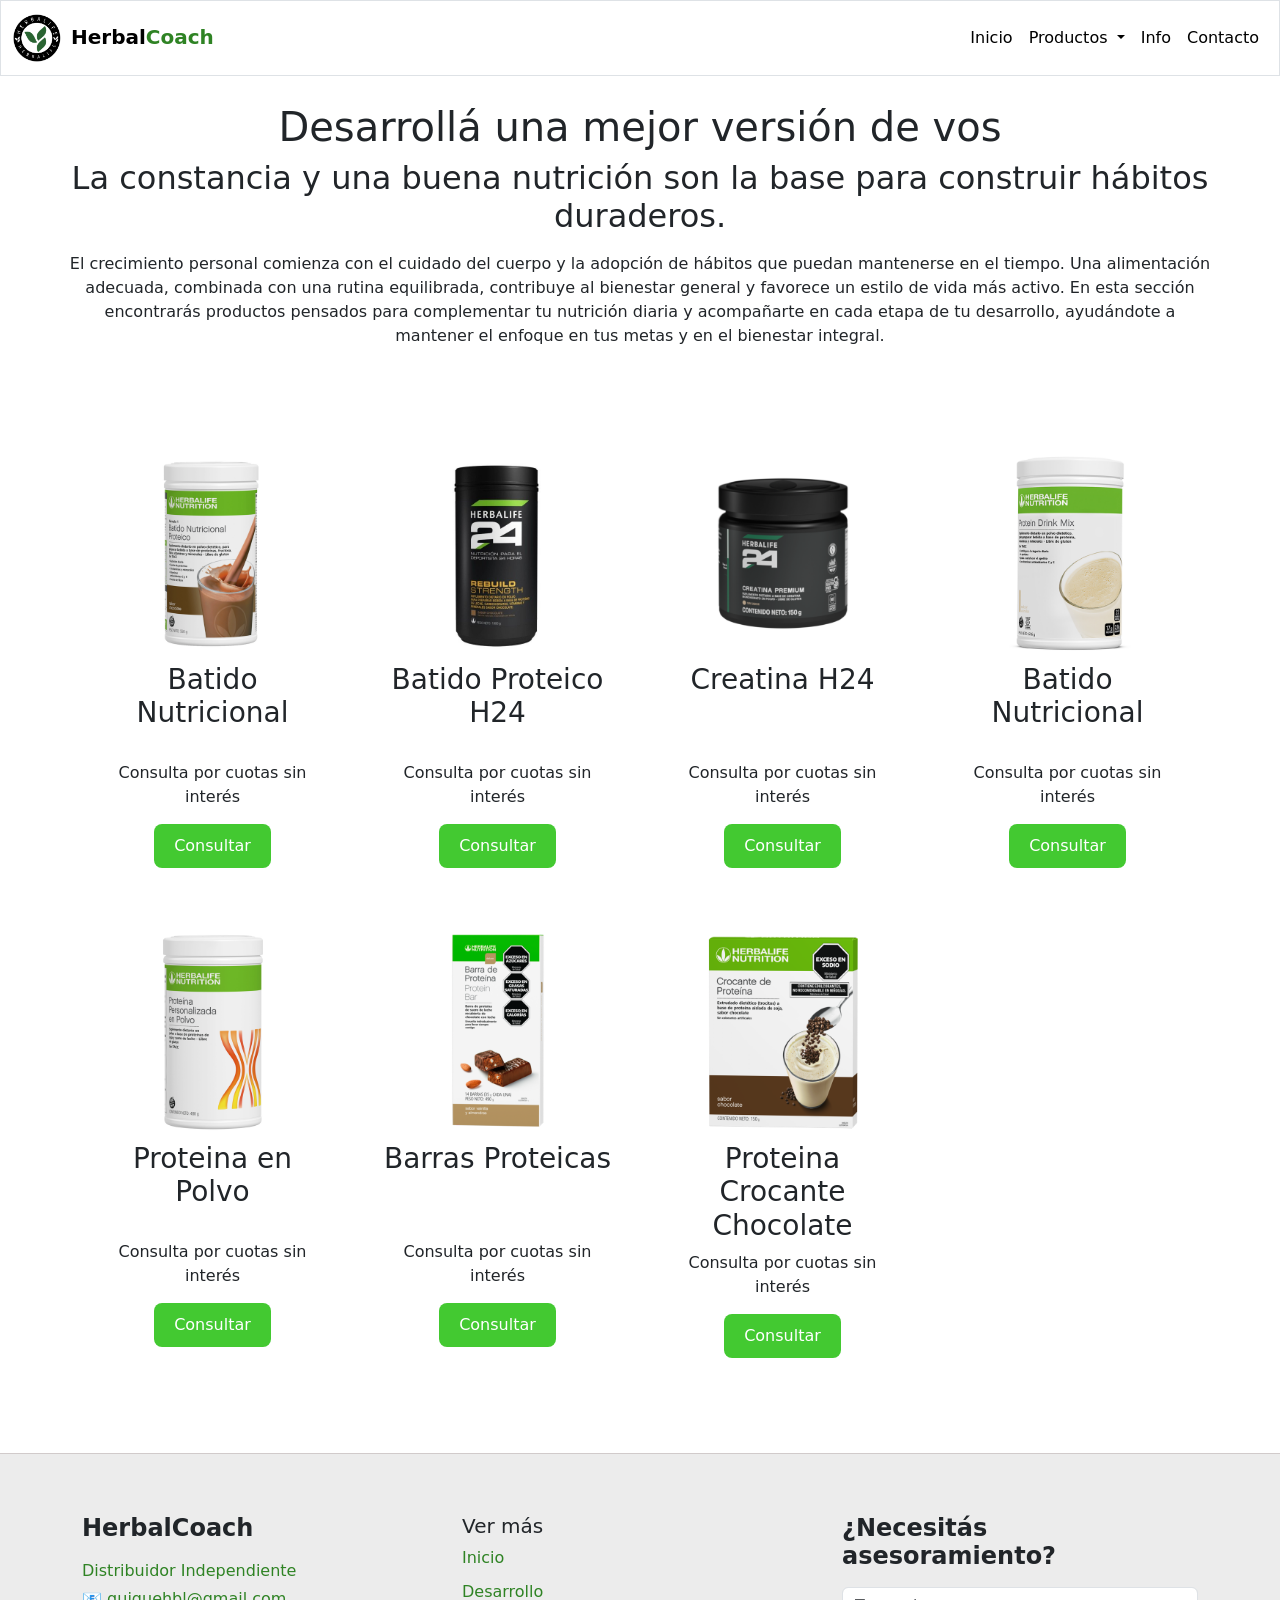
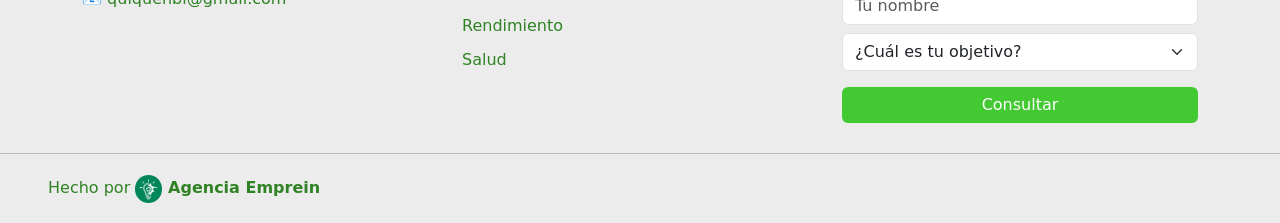
==== pages/desarrollo.html @ c11313b0 "agregando primer ventana modal de info a img productos" ====
<!DOCTYPE html>
<html lang="en">
<head>
    <meta charset="UTF-8">
    <meta name="viewport" content="width=device-width, initial-scale=1.0">
    <title>Desarrollo Muscular - HerbalCoach</title>
    <link rel="stylesheet" href="../css/style.css">
    <link href="https://cdn.jsdelivr.net/npm/bootstrap@5.3.8/dist/css/bootstrap.min.css" rel="stylesheet" integrity="sha384-sRIl4kxILFvY47J16cr9ZwB07vP4J8+LH7qKQnuqkuIAvNWLzeN8tE5YBujZqJLB" crossorigin="anonymous">
    <link rel="preconnect" href="https://fonts.googleapis.com">
<link rel="preconnect" href="https://fonts.gstatic.com" crossorigin>
<link href="https://fonts.googleapis.com/css2?family=Montserrat:ital,wght@0,100..900;1,100..900&display=swap" rel="stylesheet">
</head>
<body>
    <header>
        <section class="section-container">
            <nav class="navbar navbar-expand-lg nav-color fixed-top border">
                <div class="container-fluid">
                    <a class="navbar-brand fw-semibold" href="../index.html"><img src="../img/nuevologo.jpg" alt="logo herbalife" class="logo">Herbal<span>Coach</span></a>
                    <button class="navbar-toggler btn-nav" type="button" data-bs-toggle="collapse" data-bs-target="#navbarNavDropdown" aria-controls="navbarNavDropdown" aria-expanded="false" aria-label="Toggle navigation">
                        <span class="icono-menu">☰</span>
                    </button>
                    <div class="collapse navbar-collapse" id="navbarNavDropdown">
                        <ul class="navbar-nav ms-auto">
                            <li class="nav-item">
                                <a class="nav-link active" aria-current="page" href="../index.html">Inicio</a>
                            </li>
                            <li class="nav-item dropdown">
                                <a class="nav-link dropdown-toggle" href="#" role="button" data-bs-toggle="dropdown" aria-expanded="false">
                                    Productos
                                </a>
                                <ul class="dropdown-menu">
                                    <li><a class="dropdown-item" href="rendimiento.html">Rendimiento Deportivo</a></li>
                                    <li><a class="dropdown-item" href="salud.html">Peso Saludable</a></li>
                                    <li><a class="dropdown-item" href="desarrollo.html">Desarrollo Muscular</a></li>
                                </ul>
                            </li>
                            <li class="nav-item">
                                <a class="nav-link" href="../index.html#info">Info</a>
                            </li>
                            <li class="nav-item">
                                <a class="nav-link" href="#contacto">Contacto</a>
                            </li>
                        </ul>
                    </div>
                </div>
            </nav>
        </section>
        <section class="inicio-pages m-2 text-center p-2">
            <h1 class="pt-3">Desarrollá una mejor versión de vos</h1>
            <h2>La constancia y una buena nutrición son la base para construir hábitos duraderos.</h2>
            <p class="m-3 pb-5 mx-5">El crecimiento personal comienza con el cuidado del cuerpo y la adopción de hábitos que puedan mantenerse en el tiempo. Una alimentación adecuada, combinada con una rutina equilibrada, contribuye al bienestar general y favorece un estilo de vida más activo. En esta sección encontrarás productos pensados para complementar tu nutrición diaria y acompañarte en cada etapa de tu desarrollo, ayudándote a mantener el enfoque en tus metas y en el bienestar integral.</p>
        </section>
    </header>
    <main>
        <section>
            <div class="container">
            <div class="row g-4">
                <div class="col-12 col-sm-6 col-lg-3">
                    <div class="producto">
                        <img src="../img-products/batidoproteherb.png" alt="batido proteico" class="img-producto">
                        <h3 class="nombre-producto">Batido <br> Nutricional</h3>
                        <p class="descripcion-producto">Consulta por cuotas sin interés</p>
                        <a href="#" class="btn-consultar" data-producto="Batido Nutricional Proteico de Chocolate">Consultar</a>
                    </div>
                </div>
                <div class="col-12 col-sm-6 col-lg-3">
                    <div class="producto">
                        <img src="../img-products/protehebr.jpg" alt="batido proteico h24" class="img-producto">
                        <h3 class="nombre-producto">Batido Proteico H24</h3>
                        <p class="descripcion-producto">Consulta por cuotas sin interés</p>
                        <a href="#" class="btn-consultar" data-producto="batido proteico H24">Consultar</a>
                    </div>
                </div>
                <div class="col-12 col-sm-6 col-lg-3">
                    <div class="producto">
                        <img src="../img-products/creatinaherb.png" alt="Creatina H24" class="img-producto">
                        <h3 class="nombre-producto">Creatina H24</h3>
                        <p class="descripcion-producto">Consulta por cuotas sin interés</p>
                        <a href="#" class="btn-consultar" data-producto="Creatina H24">Consultar</a>
                    </div>
                </div>
                <div class="col-12 col-sm-6 col-lg-3">
                    <div class="producto">
                        <img src="../img-products/batidoherb.png" alt="batido Nutricional" class="img-producto">
                        <h3 class="nombre-producto">Batido <br> Nutricional </h3>
                        <p class="descripcion-producto">Consulta por cuotas sin interés</p>
                        <a href="#" class="btn-consultar" data-producto="Batido Nutricional De Vainilla">Consultar</a>
                    </div>
                </div>
                <div class="col-12 col-sm-6 col-lg-3">
                    <div class="producto">
                        <img src="../img-products/protepolvohervb.png" alt="proteina en polvo" class="img-producto">
                        <h3 class="nombre-producto">Proteina en Polvo</h3>
                        <p class="descripcion-producto">Consulta por cuotas sin interés</p>
                        <a href="#" class="btn-consultar" data-producto="Proteina Aislada en Polvo">Consultar</a>
                    </div>
                </div>
                <div class="col-12 col-sm-6 col-lg-3">
                    <div class="producto">
                        <img src="../img-products/barrasherb.png" alt="Barras proteicas" class="img-producto">
                        <h3 class="nombre-producto">Barras Proteicas</h3>
                        <p class="descripcion-producto">Consulta por cuotas sin interés</p>
                        <a href="#" class="btn-consultar" data-producto="Barras de Proteina">Consultar</a>
                    </div>
                </div>
                <div class="col-12 col-sm-6 col-lg-3">
                    <div class="producto">
                        <img src="../img-products/protecrocanteherb.png" alt="proteina crocante" class="img-producto">
                        <h3 class="nombre-producto">Proteina Crocante Chocolate</h3>
                        <p class="descripcion-producto">Consulta por cuotas sin interés</p>
                        <a href="#" class="btn-consultar" data-producto="Proteina Crocante de Chocolate">Consultar</a>
                    </div>
                </div>
            </div>
            </div>
        </section>
    </main>

            <footer class="footer-herb">
        <div class="container">
            <div class="row gy-4">
                <div class="col-md-4">
                    <h4>HerbalCoach</h4>
                    <p>
                        Distribuidor Independiente <br>
                        📧 quiquehbl@gmail.com
                    </p>
                </div>
                <div class="col-md-4">
                    <h5>Ver más</h5>
                    <ul class="footer-links">
                        <li><a href="../index.html">Inicio</a></li>
                        <li><a href="desarrollo.html">Desarrollo</a></li>
                        <li><a href="rendimiento.html">Rendimiento</a></li>
                        <li><a href="salud.html">Salud</a></li>
                    </ul>
                </div>
                <div class="col-md-4" id="contacto">
                    <h4 class="mb-3">¿Necesitás asesoramiento?</h4>
                    <input type="text" id="nombre" class="form-control mb-2" placeholder="Tu nombre">
                    <select id="objetivo" class="form-select mb-3">
                        <option selected disabled>¿Cuál es tu objetivo?</option>
                        <option>Bajar de peso</option>
                        <option>Ganar masa muscular</option>
                        <option>Mejorar mi alimentación</option>
                        <option>Más energía</option>
                        <option>Otro</option>
                    </select>
                    <button class="btn btn-success w-100 btn-contacto" onclick="consultarWhatsapp()">
                        Consultar
                    </button>
                </div>
            </div>
        </div>
        <hr>
        <p class="p-emprein">Hecho por <a href="https://www.emprein.com.ar" target="_blank" class="link-emprein"><img src="../img/emprein-logo.jpg" alt="emprein logo" class="logo-emprein"> Agencia Emprein</a></p>
    </footer>

    <script src="../script.js"></script>
    <script src="https://cdn.jsdelivr.net/npm/bootstrap@5.3.8/dist/js/bootstrap.bundle.min.js" integrity="sha384-FKyoEForCGlyvwx9Hj09JcYn3nv7wiPVlz7YYwJrWVcXK/BmnVDxM+D2scQbITxI" crossorigin="anonymous"></script>
</body>
</html>
---- css/style.css ----
:root{
    --color-text: #2f8324;
    --color-blanco: #f5f5f5;
    --fondo-claro: #ececec;
    --color-btn: #43c931;
    --color-btn-hover: #369f28;
}

body {
    margin: 0;
    padding: 0;
    box-sizing: border-box;
    scroll-behavior: smooth;
    overflow-x: hidden;
    padding-top: 70px;
}

/*HEADER*/

/* NAVBAR*/

.inter{
    font-family: "Inter", sans-serif;
    font-optical-sizing: auto;
    font-weight: weight;
    font-style: normal;
}

.hr-index{
    margin-bottom: 3rem;
}

.logo{
    width: 3rem;
    margin-right: 0.625rem;
}

span{
    color: var(--color-text);
}

.navbar .nav-link {
    background: none !important;
}

.navbar .nav-link {
    position: relative;
    color: #000000 !important;
}

.navbar-toggler {
    border: none !important;
    box-shadow: none !important;
}

.navbar .nav-link:hover {
    color: var(--color-text) !important;
    background-color: var(--fondo-claro) !important;
}


.nav-color{
    background-color: #fff;
    padding: 6px 0;
}


/* HEADER */

.section-container{
    border-bottom: 1px solid #0000003d;
}


.container-header{
    background-image: linear-gradient(rgba(0,0,0,0.7), rgba(0,0,0,0.7)), url(../img/herbalife-fondo.jpeg);
    background-size: cover;
    background-position: center;
    min-height: 100vh;
    display: flex;
    flex-direction: column;
    justify-content: center;
    align-items: center;
    text-align: center;
    position: relative;
}

.container-header h1{
    color: var(--color-blanco);
    font-size: 2.5rem;
    font-weight: bold;
    margin-bottom: 0.9375rem;
}

.container-header h2{
    margin-bottom: 0.625rem;
    margin: 0px 0.9375rem;
    padding: 0.625rem;
}

.container-header p{
    line-height: 1.6;
    margin: 0px 0.9375rem;
}

.presentacion{
    color: var(--color-blanco);
}

.fondo-span{
    background-color: #202020;
}

.wsp-logo{
    width: 3.8rem;
}

.wsp-logo:hover{
    scale: calc(1.1);
}


.btn-scroll {
    position: absolute;
    bottom: 30px;
    left: 0;
    right: 0;
    margin: auto;
    width: fit-content;
    text-decoration: none;

    color: var(--color-blanco);
    border: 1px solid var(--color-blanco);
    padding: 10px 20px;
    border-radius: 30px;
    text-align: center;

}

.btn-scroll:hover {
    background: var(--color-text);
    border-color: var(--color-btn);
    color: var(--color-blanco);
}


/*MAIN*/


.index-main{
    /*margin: 1rem 2rem;*/
    margin: 5em 2em;
}
.margin-card{
    margin-bottom: 100px;
}

.cards{
    display: grid;
    grid-template-columns: repeat(3, 1fr);
    gap: 30px;
    max-width: 1400px;
    margin: auto;
}

.card-img-custom {
    position: relative;
    width: 100%;
    aspect-ratio: 1/1; 
    overflow: hidden;
}

/* IMAGEN */
.card-img-custom img {
    width: 100%;
    height: 100%;
    object-fit: cover;

    filter: brightness(0.6); 
    transition: all 0.4s ease;
}

/* HOVER (solo imagen) */
.card-img-custom:hover img {
    filter: brightness(1); 
    transform: scale(1.08); 
}

/* TEXTO EN EL MEDIO */
.img-label {
    position: absolute;
    top: 50%;
    left: 50%;
    transform: translate(-50%, -50%);

    color: var(--color-blanco);
    font-size: 20px;
    font-weight: bold;

    pointer-events: none; 
    text-transform: uppercase;
}


.info-compra{
    background-color: var(--color-text);
    color: var(--color-blanco);
    padding: 1rem;
    padding: 0.625rem 0;
}

.beneficio{
    padding: 0 10px;
}

.icono{
    font-size: 2rem;
    margin-bottom: 15px;
}

.beneficio h2{
    font-size: 2rem;
    margin-bottom: 15px;
}

.beneficio p{
    max-width: 350px;
    margin: 0 auto;
}

.iconos{
    width: 1.5rem;
    padding-bottom: 0.625rem;
}

.first{
    border-right: 1px solid var(--color-blanco);
}

.about{
    padding: 2rem;
}


/* seccion de productos*/

.btn-consultar{
    /*display: inline-block;
    margin-top: 10px;*/
    padding: 10px 20px;
    display: block;
    width: fit-content;
    margin: 0 auto;
    
    background-color: var(--color-btn);
    color: white;
    
    text-decoration: none;
    border-radius: 8px;
    
    transition: .3s;
}

.btn-consultar:hover{
    background-color: var(--color-btn-hover);
    transform: translateY(-2px);
}

.img-producto{
    width: 100%;
    height: 220px;
    object-fit: contain;
    /*transition:.3s;
    cursor:pointer;*/
}


/*.img-producto:hover{
    transform:scale(1.05);
}*/

.nombre-producto{
    min-height: 90px;
    margin-bottom: 8px;
    text-align: center;
}

.descripcion-producto{
    margin-bottom: 15px;
    text-align: center;
}

.producto{
    padding: 15px;
}

.producto:hover{
    border: 1px solid #3333333d;
    border-radius: 15px;
    padding: 10px;
}



/* footer */


.footer-herb {
    background: var(--fondo-claro);
    padding: 60px 0 20px;
    margin-top: 80px;
    border-top: 0.5px solid #d1cbcb;
}

.footer-herb h4, h5{
    font-weight: 700;
    margin-bottom: 15px;
}

.footer-herb p {
    color: var(--color-text);
    line-height: 1.7;
}

.footer-links {
    list-style: none;
    padding: 0;
}

.footer-links li {
    margin-bottom: 10px;
}

.footer-links a {
    color: var(--color-text);
    text-decoration: none;
    transition: 0.3s;
}

.footer-links a:hover {
    font-weight: bolder;
}

.footer-herb hr {
    margin: 30px 0 20px;
}

.p-emprein{
    padding-left: 3rem;
    margin: 0;
}

.link-emprein{
    text-decoration: none;
    color: var(--color-text);
    font-weight: bold;
}

.logo-emprein{
    width: 1.7rem;
    border-radius: 100%
}


.btn-contacto{
    background-color: var(--color-btn) !important;
    border: none !important;
}
.btn-contacto:hover{
    background-color: var(--color-btn-hover) !important;
    transform: translateY(-2px);
}


.modal-producto{
    position: fixed;
    inset: 0;
    background: rgba(0,0,0,.6);

    display:none;

    justify-content:center;
    align-items:center;

    z-index:9999;
}

.contenido-modal{

    width:420px;
    max-width:90%;

    background:white;
    border-radius:15px;

    padding:30px;

    text-align:center;

    position:relative;
}

.contenido-modal img{

    width:180px;
    height:180px;
    object-fit:contain;
    margin-bottom:15px;

}

.cerrar{

    position:absolute;

    top:15px;
    right:20px;

    font-size:32px;
    cursor:pointer;
}









@media (max-width: 768px){
    .first{
        border: none;
        border-bottom: 1px solid var(--color-blanco);
    }

    .img-producto{
        height: 180px;
    }

    .nombre-producto{
        min-height: auto;
        font-size: 1.8rem;
    }

    .card-producto{
        text-align: center;
        margin-bottom: 40px;
    }

    .btn-consultar{
        width: 100%;
        max-width: 200px;
        margin: 15px auto 0 auto;
    }

}
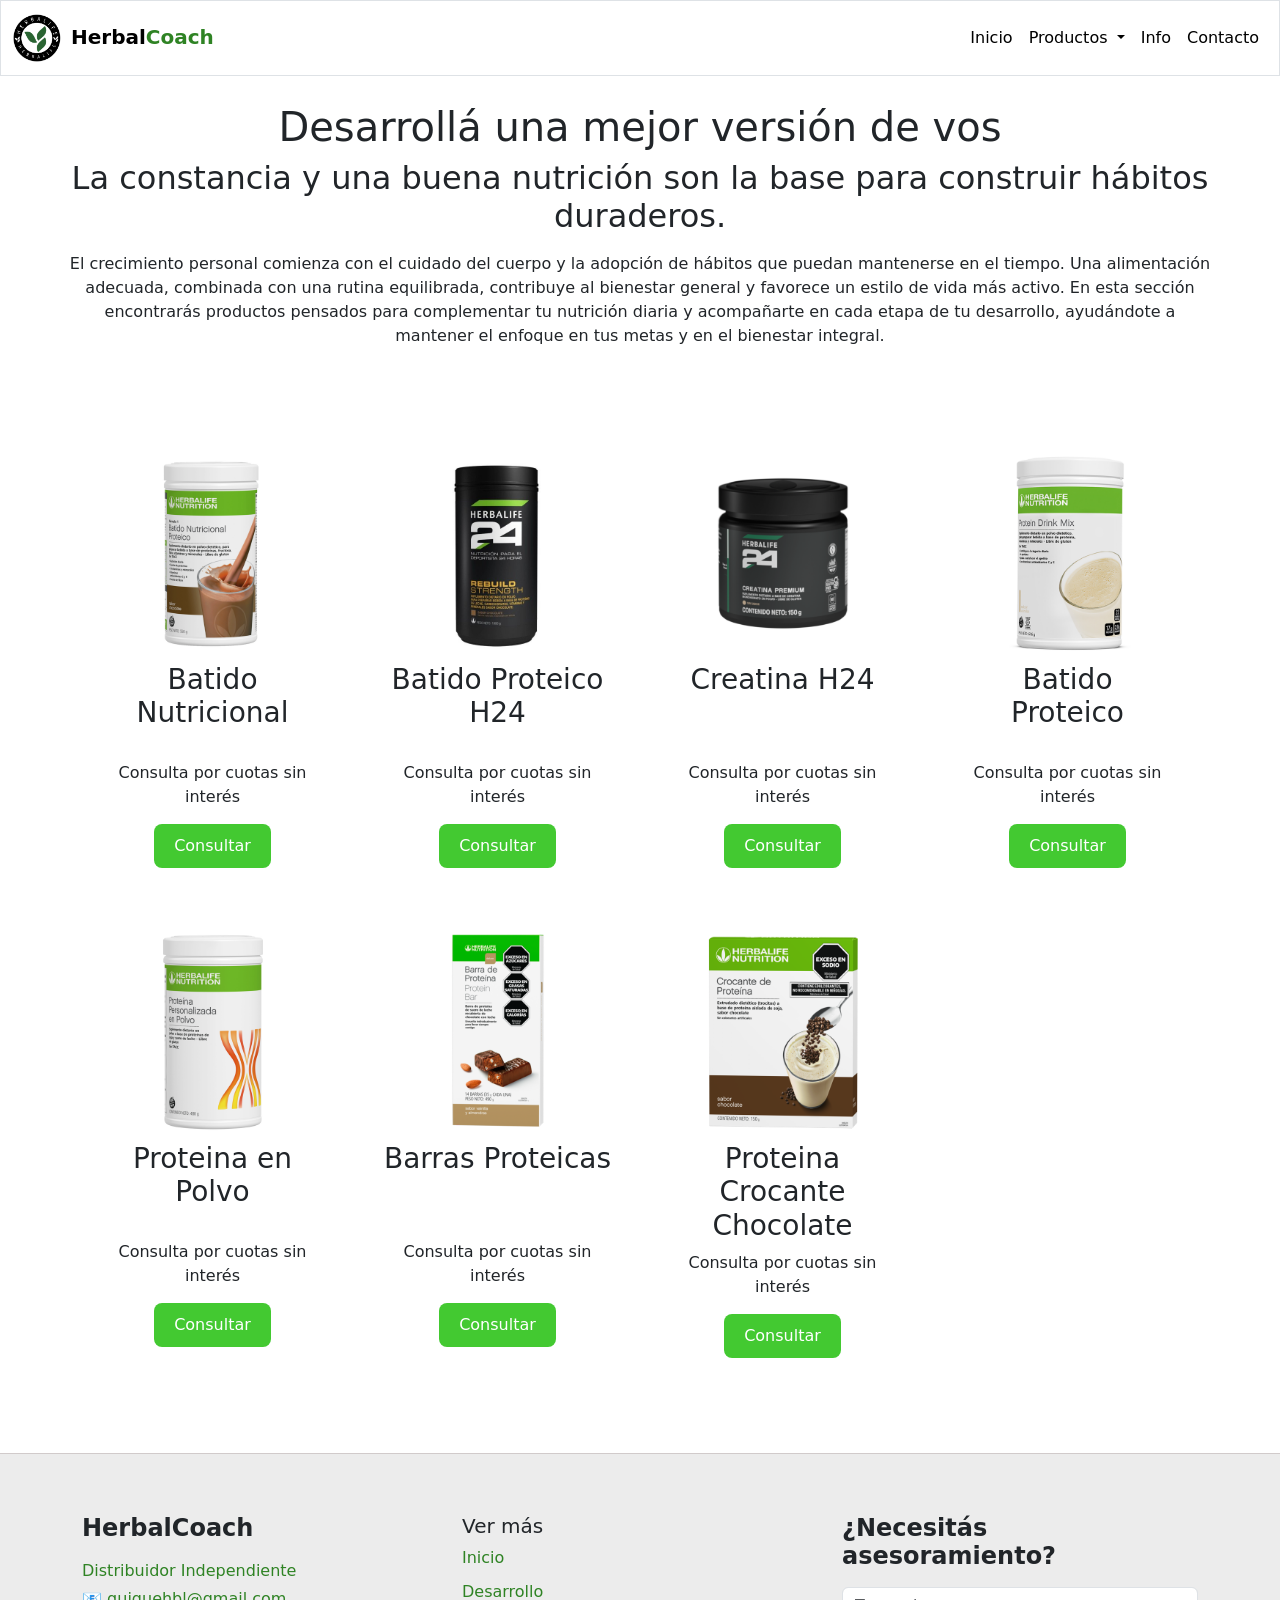
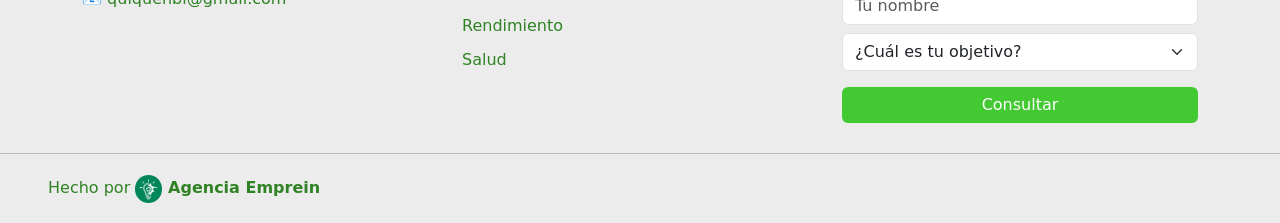
==== commit 75888f25: "ventana modal completa en páginas restantes" ====
--- a/pages/desarrollo.html
+++ b/pages/desarrollo.html
@@ -57,7 +57,7 @@
             <div class="row g-4">
                 <div class="col-12 col-sm-6 col-lg-3">
                     <div class="producto">
-                        <img src="../img-products/batidoproteherb.png" alt="batido proteico" class="img-producto">
+                        <img src="../img-products/batidoproteherb.png" alt="batido proteico" class="img-producto abrir-modal" data-img="../img-products/batidoproteherb.png" data-nombre="Batido Nutricional" data-descripcion="Contiene 12 vitaminas y 7 minerales en bajas calorías, incluyendo antioxidantes y fibra. Cada porción contiene proteína que ayuda a satisfacer el apetito y a favorecer el mantenimiento de la masa muscular.">
                         <h3 class="nombre-producto">Batido <br> Nutricional</h3>
                         <p class="descripcion-producto">Consulta por cuotas sin interés</p>
                         <a href="#" class="btn-consultar" data-producto="Batido Nutricional Proteico de Chocolate">Consultar</a>
@@ -65,7 +65,7 @@
                 </div>
                 <div class="col-12 col-sm-6 col-lg-3">
                     <div class="producto">
-                        <img src="../img-products/protehebr.jpg" alt="batido proteico h24" class="img-producto">
+                        <img src="../img-products/protehebr.jpg" alt="batido proteico h24" class="img-producto abrir-modal" data-img="../img-products/protehebr.jpg" data-nombre="Batido Rebuild H24" data-descripcion="Contiene 25 g de proteínas que contribuyen al crecimiento y mantenimiento de la masa muscular, repartiendo proteínas a los músculos fatigados.">
                         <h3 class="nombre-producto">Batido Proteico H24</h3>
                         <p class="descripcion-producto">Consulta por cuotas sin interés</p>
                         <a href="#" class="btn-consultar" data-producto="batido proteico H24">Consultar</a>
@@ -73,7 +73,7 @@
                 </div>
                 <div class="col-12 col-sm-6 col-lg-3">
                     <div class="producto">
-                        <img src="../img-products/creatinaherb.png" alt="Creatina H24" class="img-producto">
+                        <img src="../img-products/creatinaherb.png" alt="Creatina H24" class="img-producto abrir-modal" data-img="../img-products/creatinaherb.png" data-nombre="Creatina H24" data-descripcion="Herbalife 24 Creatina Premium es un suplemento para deportistas que aporta 5 g de creatina monohidrato por porción que puedes consumir en cualquier momento del día.">
                         <h3 class="nombre-producto">Creatina H24</h3>
                         <p class="descripcion-producto">Consulta por cuotas sin interés</p>
                         <a href="#" class="btn-consultar" data-producto="Creatina H24">Consultar</a>
@@ -81,15 +81,15 @@
                 </div>
                 <div class="col-12 col-sm-6 col-lg-3">
                     <div class="producto">
-                        <img src="../img-products/batidoherb.png" alt="batido Nutricional" class="img-producto">
-                        <h3 class="nombre-producto">Batido <br> Nutricional </h3>
+                        <img src="../img-products/batidoherb.png" alt="batido Nutricional" class="img-producto abrir-modal" data-img="../img-products/batidoherb.png" data-nombre="Batido Proteico" data-descripcion="Suplemento dietario en polvo dietético, para preparar bebida a base de proteína, vitaminas y minerales. Una deliciosa manera de complementar tu Batido Nutricional Fórmula 1 y reforzar tu consumo de proteína, vitaminas y minerales. Sabor vainilla. SIN TACC">
+                        <h3 class="nombre-producto">Batido <br> Proteico </h3>
                         <p class="descripcion-producto">Consulta por cuotas sin interés</p>
                         <a href="#" class="btn-consultar" data-producto="Batido Nutricional De Vainilla">Consultar</a>
                     </div>
                 </div>
                 <div class="col-12 col-sm-6 col-lg-3">
                     <div class="producto">
-                        <img src="../img-products/protepolvohervb.png" alt="proteina en polvo" class="img-producto">
+                        <img src="../img-products/protepolvohervb.png" alt="proteina en polvo" class="img-producto abrir-modal" data-img="../img-products/protepolvohervb.png" data-nombre="proteina Aislada en Polvo" data-descripcion="Suplemento dietario en polvo a base de proteínas de soja y suero de leche. Contribuye al aporte de proteínas para el desarrollo y mantenimiento de la masa muscular e incrementa la ingesta de proteínas sin sumar calorías provenientes de grasas o carbohidratos.">
                         <h3 class="nombre-producto">Proteina en Polvo</h3>
                         <p class="descripcion-producto">Consulta por cuotas sin interés</p>
                         <a href="#" class="btn-consultar" data-producto="Proteina Aislada en Polvo">Consultar</a>
@@ -97,7 +97,7 @@
                 </div>
                 <div class="col-12 col-sm-6 col-lg-3">
                     <div class="producto">
-                        <img src="../img-products/barrasherb.png" alt="Barras proteicas" class="img-producto">
+                        <img src="../img-products/barrasherb.png" alt="Barras proteicas" class="img-producto abrir-modal" data-img="../img-products/barrasherb.png" data-nombre="Barras de Proteina" data-descripcion="Es un reemplazo saludable a las golosinas e ideal para disfrutar entre comidas. Sólo 132 calorías por porción. Contiene 9.6 gramos de proteína para satisfacer el hambre y mantener la masa muscular.">
                         <h3 class="nombre-producto">Barras Proteicas</h3>
                         <p class="descripcion-producto">Consulta por cuotas sin interés</p>
                         <a href="#" class="btn-consultar" data-producto="Barras de Proteina">Consultar</a>
@@ -105,13 +105,24 @@
                 </div>
                 <div class="col-12 col-sm-6 col-lg-3">
                     <div class="producto">
-                        <img src="../img-products/protecrocanteherb.png" alt="proteina crocante" class="img-producto">
+                        <img src="../img-products/protecrocanteherb.png" alt="proteina crocante" class="img-producto abrir-modal" data-img="../img-products/protecrocanteherb.png" data-nombre="Proteina Crocante de Chocolate" data-descripcion="Extrudado dietético (trocitos) a base de proteína aislada de soja, sabor chocolate. Una manera de incluir más proteína en tus Batidos y en tus colaciones saludables.">
                         <h3 class="nombre-producto">Proteina Crocante Chocolate</h3>
                         <p class="descripcion-producto">Consulta por cuotas sin interés</p>
                         <a href="#" class="btn-consultar" data-producto="Proteina Crocante de Chocolate">Consultar</a>
                     </div>
                 </div>
             </div>
+            </div>
+            <div id="modalProducto" class="modal-producto">
+                <div class="contenido-modal">
+                    <span class="cerrar">&times;</span>
+                    <img id="modalImg">
+                    <h2 id="modalTitulo"></h2>
+                    <p id="modalDescripcion"></p>
+                    <a id="modalBoton" class="btn-consultar">
+                        Consultar
+                    </a>
+                </div>
             </div>
         </section>
     </main>
--- a/css/style.css
+++ b/css/style.css
@@ -372,6 +372,8 @@
 }
 
 
+/* VENTANA MODAL */
+
 .modal-producto{
     position: fixed;
     inset: 0;
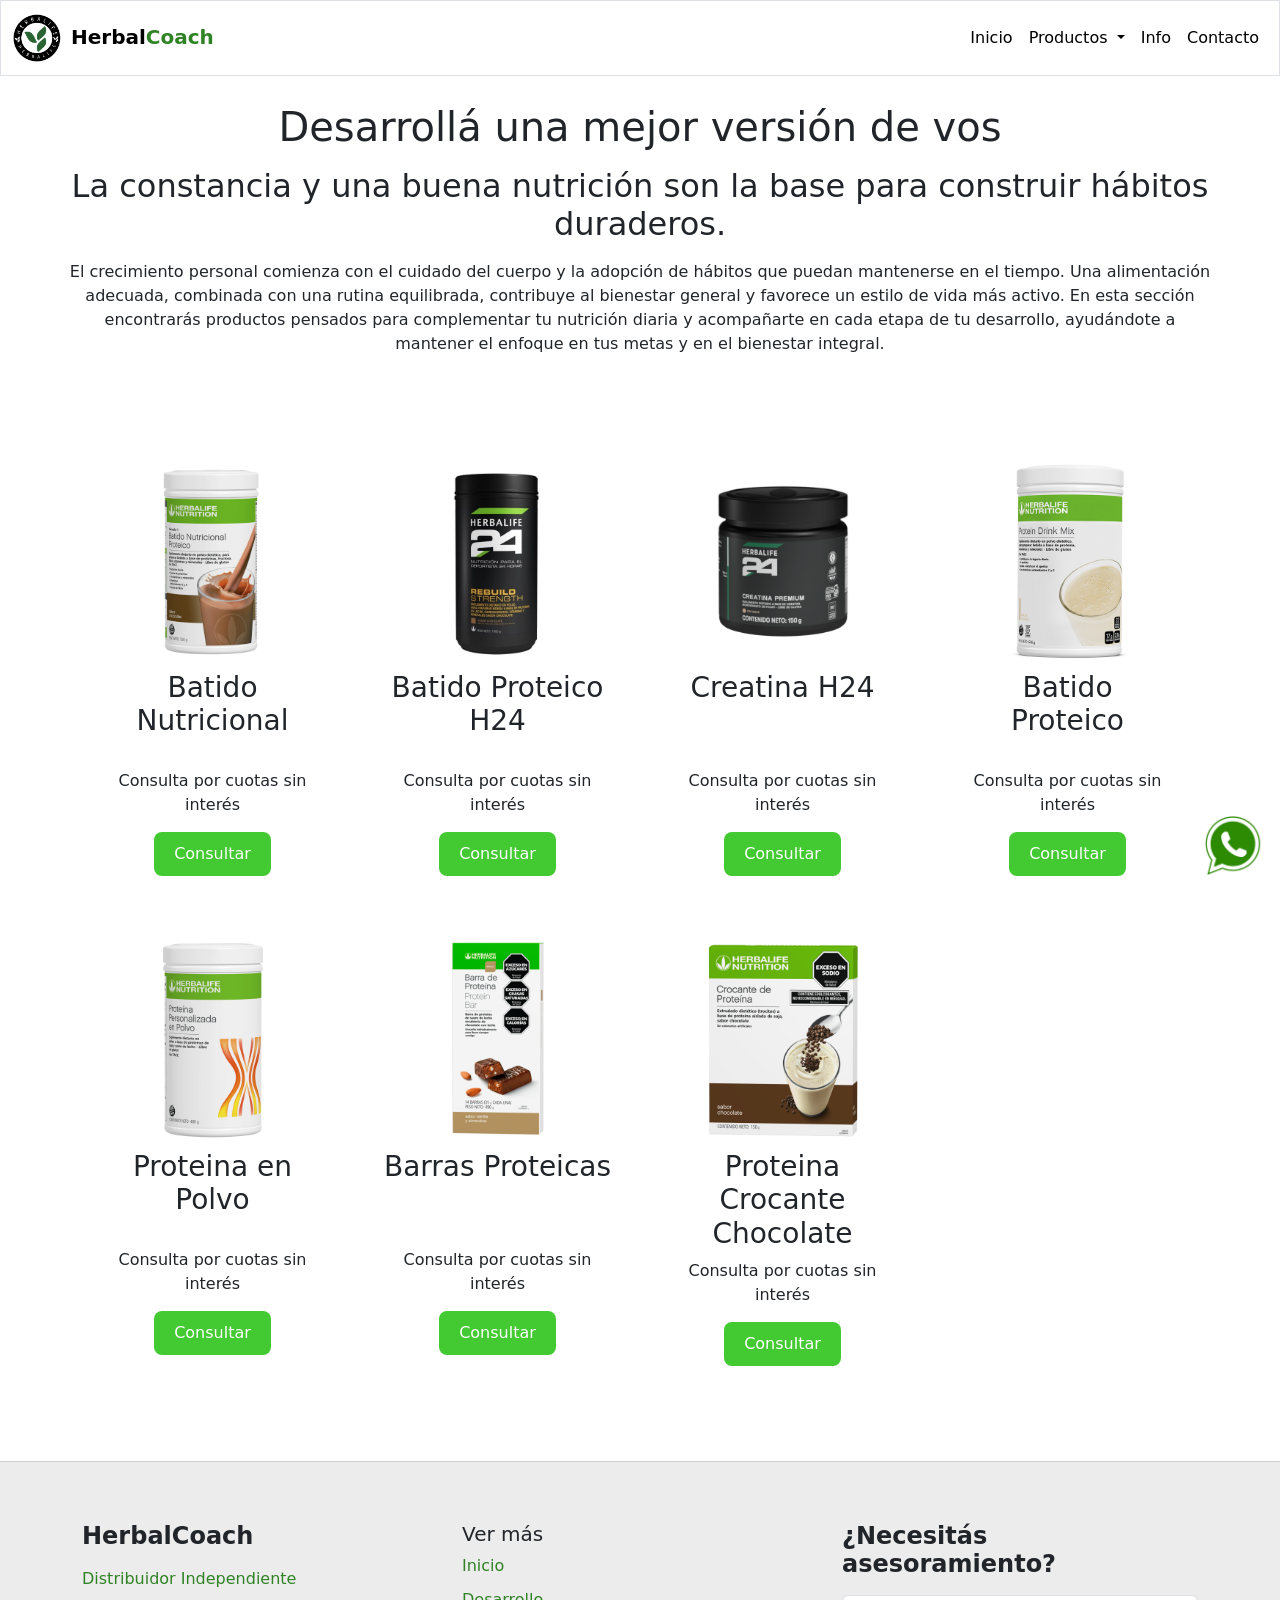
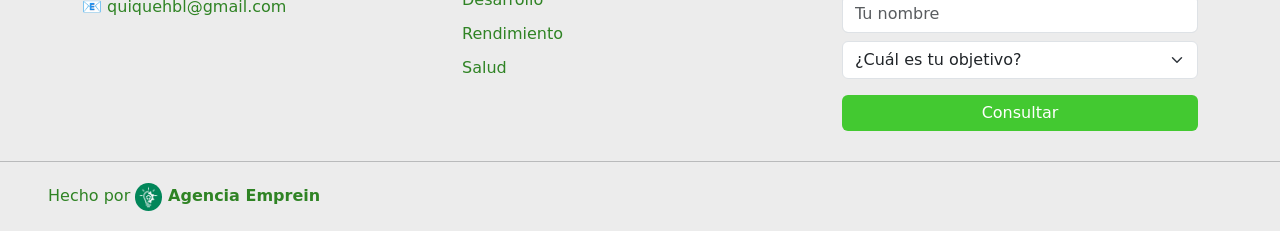
==== commit d115aff4: "mejorando texto en first mobile" ====
--- a/pages/desarrollo.html
+++ b/pages/desarrollo.html
@@ -46,9 +46,10 @@
             </nav>
         </section>
         <section class="inicio-pages m-2 text-center p-2">
-            <h1 class="pt-3">Desarrollá una mejor versión de vos</h1>
+            <h1 class="pt-3 mb-3">Desarrollá una mejor versión de vos</h1>
             <h2>La constancia y una buena nutrición son la base para construir hábitos duraderos.</h2>
-            <p class="m-3 pb-5 mx-5">El crecimiento personal comienza con el cuidado del cuerpo y la adopción de hábitos que puedan mantenerse en el tiempo. Una alimentación adecuada, combinada con una rutina equilibrada, contribuye al bienestar general y favorece un estilo de vida más activo. En esta sección encontrarás productos pensados para complementar tu nutrición diaria y acompañarte en cada etapa de tu desarrollo, ayudándote a mantener el enfoque en tus metas y en el bienestar integral.</p>
+            <p class="m-3 pb-5 mx-5 texto-oculto-mobile">El crecimiento personal comienza con el cuidado del cuerpo y la adopción de hábitos que puedan mantenerse en el tiempo. Una alimentación adecuada, combinada con una rutina equilibrada, contribuye al bienestar general y favorece un estilo de vida más activo. En esta sección encontrarás productos pensados para complementar tu nutrición diaria y acompañarte en cada etapa de tu desarrollo, ayudándote a mantener el enfoque en tus metas y en el bienestar integral.</p>
+            <p class="texto-mobile">El crecimiento personal comienza con el cuidado del cuerpo y la adopción de hábitos que puedan mantenerse en el tiempo. Una alimentación adecuada, combinada con una rutina equilibrada, contribuye al bienestar general y favorece un estilo de vida más activo.</p>
         </section>
     </header>
     <main>
@@ -125,8 +126,14 @@
                 </div>
             </div>
         </section>
+        <section>
+            <a href="https://www.whatsapp.com/?lang=es" target="_blank">
+                <div class="position-fixed z-1 end-0 mx-3 bottom-0 mb-4">
+                    <img class="wsp-logo" src="../img/wsp.png" alt="whatsapp">
+                </div>
+            </a>
+        </section>
     </main>
-
             <footer class="footer-herb">
         <div class="container">
             <div class="row gy-4">
--- a/css/style.css
+++ b/css/style.css
@@ -270,8 +270,8 @@
     width: 100%;
     height: 220px;
     object-fit: contain;
-    /*transition:.3s;
-    cursor:pointer;*/
+    transition:.3s;
+    cursor:pointer;
 }
 
 
@@ -300,6 +300,13 @@
     padding: 10px;
 }
 
+.texto-oculto-mobile{
+    display: block;
+}
+
+.texto-mobile{
+    display: none;
+}
 
 
 /* footer */
@@ -454,8 +461,23 @@
         width: 100%;
         max-width: 200px;
         margin: 15px auto 0 auto;
-    }
-
-}
-
-
+        text-align: center;
+    }
+
+    .producto{
+        border: 1px solid #3333333d;
+        border-radius: 15px;
+        padding: 10px;
+    }
+
+    .texto-oculto-mobile{
+        display: none;
+    }
+
+    .texto-mobile{
+        display: block;
+    }
+
+}
+
+
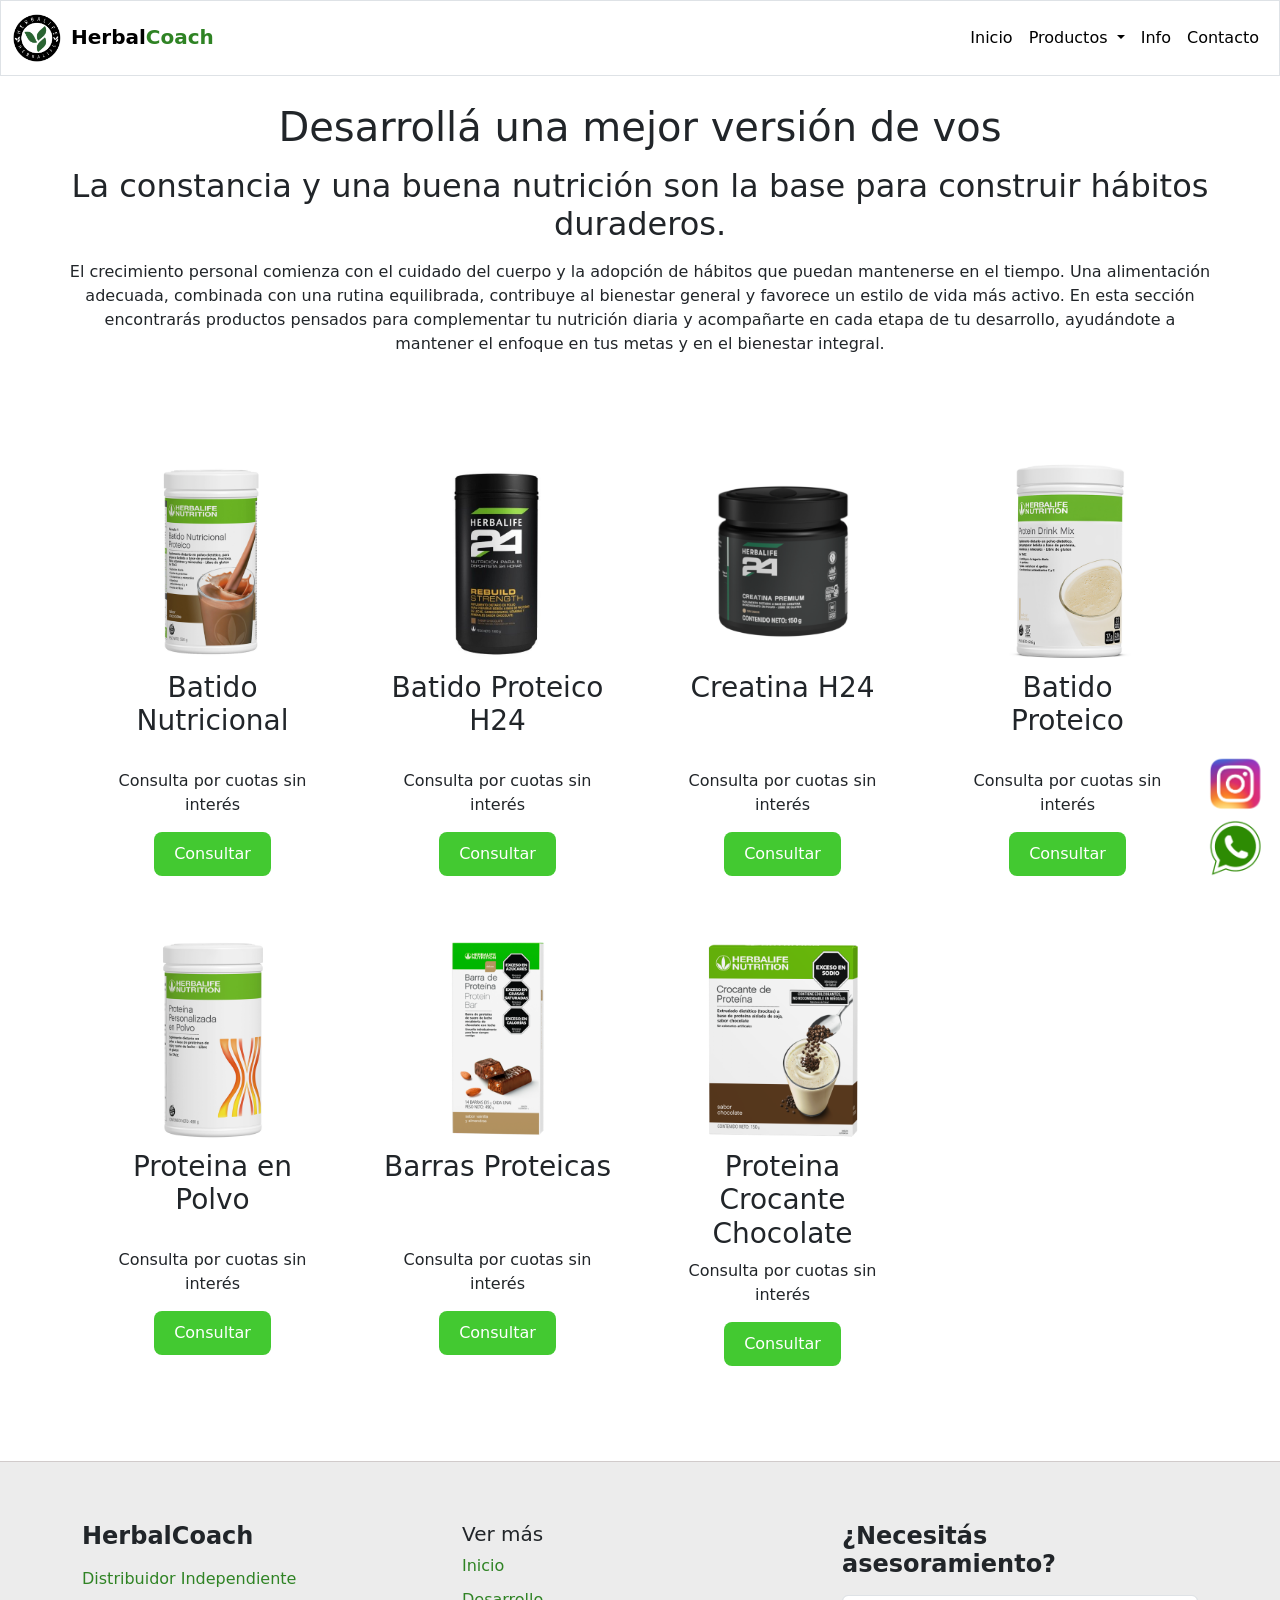
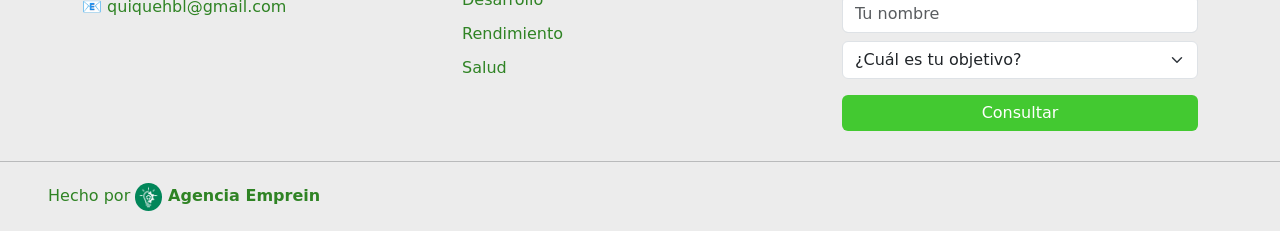
==== commit 199121ec: "agregando boton instagram" ====
--- a/pages/desarrollo.html
+++ b/pages/desarrollo.html
@@ -127,10 +127,15 @@
             </div>
         </section>
         <section>
-            <a href="https://www.whatsapp.com/?lang=es" target="_blank">
+            <a href="#" id="whatsapp-principal" target="_blank">
                 <div class="position-fixed z-1 end-0 mx-3 bottom-0 mb-4">
-                    <img class="wsp-logo" src="../img/wsp.png" alt="whatsapp">
+                    <img class="link-logo" src="../img/wsp.png" alt="whatsapp">
                 </div>
+            </a>
+            <a href="https://www.instagram.com/quique_fitcoach/" target="_blank">
+            <div class="ig-style">
+                <img class="link-logo" src="../img/instagram.png" alt="whatsapp">
+            </div>
             </a>
         </section>
     </main>
--- a/css/style.css
+++ b/css/style.css
@@ -5,6 +5,10 @@
     --color-btn: #43c931;
     --color-btn-hover: #369f28;
 }
+
+/* *{
+    scrollbar-color: var(--color-btn) #e0e0e0;
+} */
 
 body {
     margin: 0;
@@ -36,6 +40,7 @@
 }
 
 span{
+    /*color: var(--color-text);*/
     color: var(--color-text);
 }
 
@@ -54,8 +59,7 @@
 }
 
 .navbar .nav-link:hover {
-    color: var(--color-text) !important;
-    background-color: var(--fondo-claro) !important;
+    color: var(--color-btn) !important;
 }
 
 
@@ -66,6 +70,12 @@
 
 
 /* HEADER */
+
+h1{
+    opacity: 0;
+    transform: translateY(30px);
+    animation: aparecerTitulo 0.8s ease-out forwards;
+}
 
 .section-container{
     border-bottom: 1px solid #0000003d;
@@ -108,21 +118,19 @@
 }
 
 .fondo-span{
-    background-color: #202020;
-}
-
-.wsp-logo{
-    width: 3.8rem;
-}
-
-.wsp-logo:hover{
-    scale: calc(1.1);
-}
+    /*background-color: #202020;*/
+    /*background: #2f832466;
+    backdrop-filter: blur(1px);
+    padding: 5px;
+    border-radius: 6px;*/
+    color: var(--color-btn);
+}
+
 
 
 .btn-scroll {
     position: absolute;
-    bottom: 30px;
+    bottom: 4.6875rem;
     left: 0;
     right: 0;
     margin: auto;
@@ -308,6 +316,17 @@
     display: none;
 }
 
+.producto {
+    opacity: 0;
+    transform: translateY(40px);
+    transition: opacity 0.7s ease, transform 0.7s ease;
+}
+
+.producto.visible {
+    opacity: 1;
+    transform: translateY(0);
+}
+
 
 /* footer */
 
@@ -379,6 +398,26 @@
 }
 
 
+.ig-style{
+    position: fixed;
+    z-index: 1;
+    right: 0;
+    margin-left: 1rem;  
+    margin-right: 1rem;  
+    bottom: 0;
+    margin-bottom: 5.5rem; 
+}
+
+.link-logo{
+    width: 3.5rem;
+}
+
+.link-logo:hover{
+    filter: brightness(150%);
+    scale: calc(1.1);
+}
+
+
 /* VENTANA MODAL */
 
 .modal-producto{
@@ -432,7 +471,19 @@
 
 
 
-
+/* ANINAMACIONES */
+
+@keyframes aparecerTitulo {
+    from {
+        opacity: 0;
+        transform: translateY(30px);
+    }
+
+    to {
+        opacity: 1;
+        transform: translateY(0);
+    }
+}
 
 
 
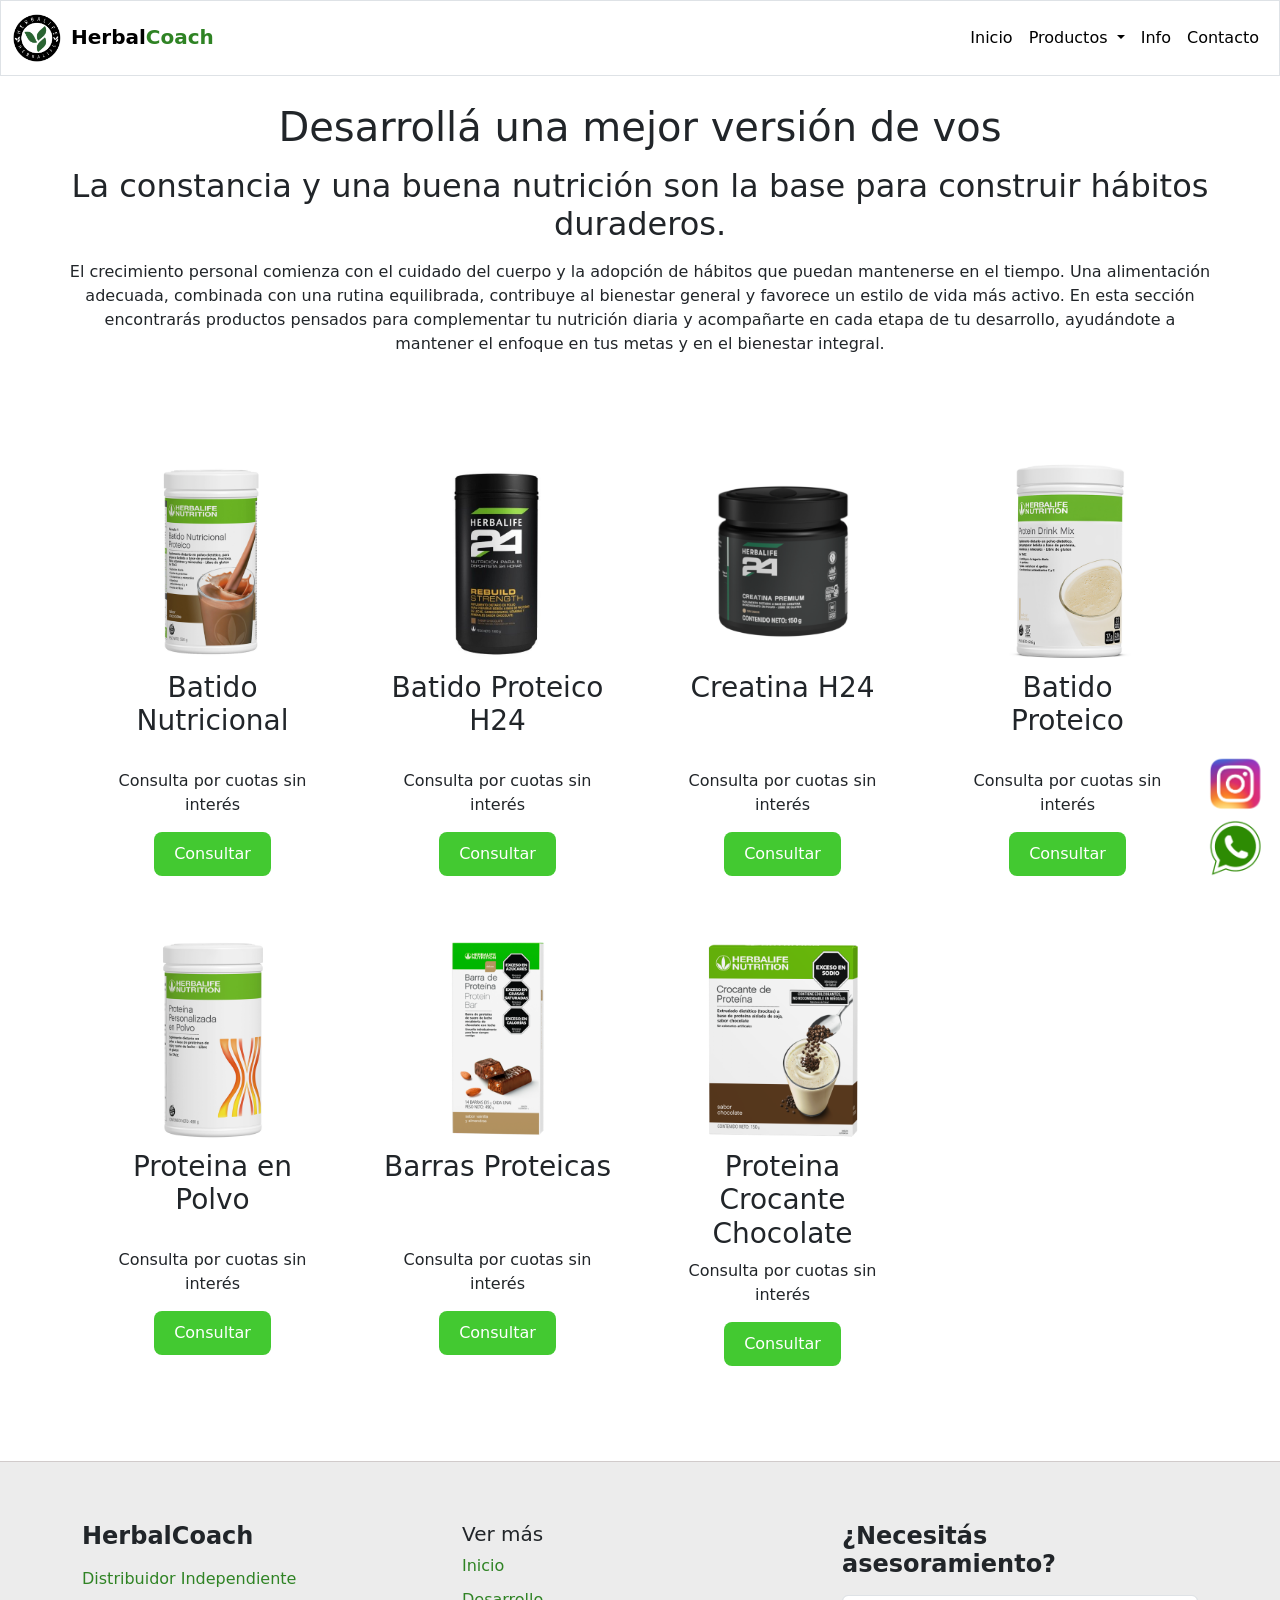
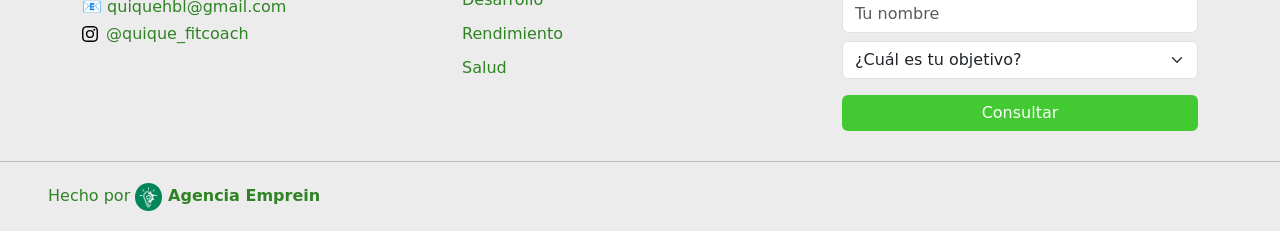
==== commit 37dded67: "SEO mejorado" ====
--- a/pages/desarrollo.html
+++ b/pages/desarrollo.html
@@ -134,7 +134,7 @@
             </a>
             <a href="https://www.instagram.com/quique_fitcoach/" target="_blank">
             <div class="ig-style">
-                <img class="link-logo" src="../img/instagram.png" alt="whatsapp">
+                <img class="link-logo" src="../img/instagram.png" alt="Instagram">
             </div>
             </a>
         </section>
@@ -146,7 +146,8 @@
                     <h4>HerbalCoach</h4>
                     <p>
                         Distribuidor Independiente <br>
-                        📧 quiquehbl@gmail.com
+                        <a href="mailto:quiquehbl@gmail.com" target="_blank" class="a-footer">📧 quiquehbl@gmail.com</a> <br>
+                        <a href="https://www.instagram.com/quique_fitcoach/" target="_blank" class="a-footer"><img src="../img/instagram.svg" alt="instagram logo" class="ig-logo-footer">@quique_fitcoach</a>
                     </p>
                 </div>
                 <div class="col-md-4">
--- a/css/style.css
+++ b/css/style.css
@@ -6,9 +6,9 @@
     --color-btn-hover: #369f28;
 }
 
-/* *{
-    scrollbar-color: var(--color-btn) #e0e0e0;
-} */
+*{
+    scrollbar-color: #858585 #e7e7e7;
+}
 
 body {
     margin: 0;
@@ -364,7 +364,7 @@
 }
 
 .footer-links a:hover {
-    font-weight: bolder;
+    color: var(--color-btn);
 }
 
 .footer-herb hr {
@@ -417,6 +417,17 @@
     scale: calc(1.1);
 }
 
+.a-footer{
+    text-decoration: none;
+    color: var(--color-text);
+}
+.a-footer:hover{
+    color: var(--color-btn);
+}
+.ig-logo-footer{
+    margin-right: .5rem;
+}
+
 
 /* VENTANA MODAL */
 
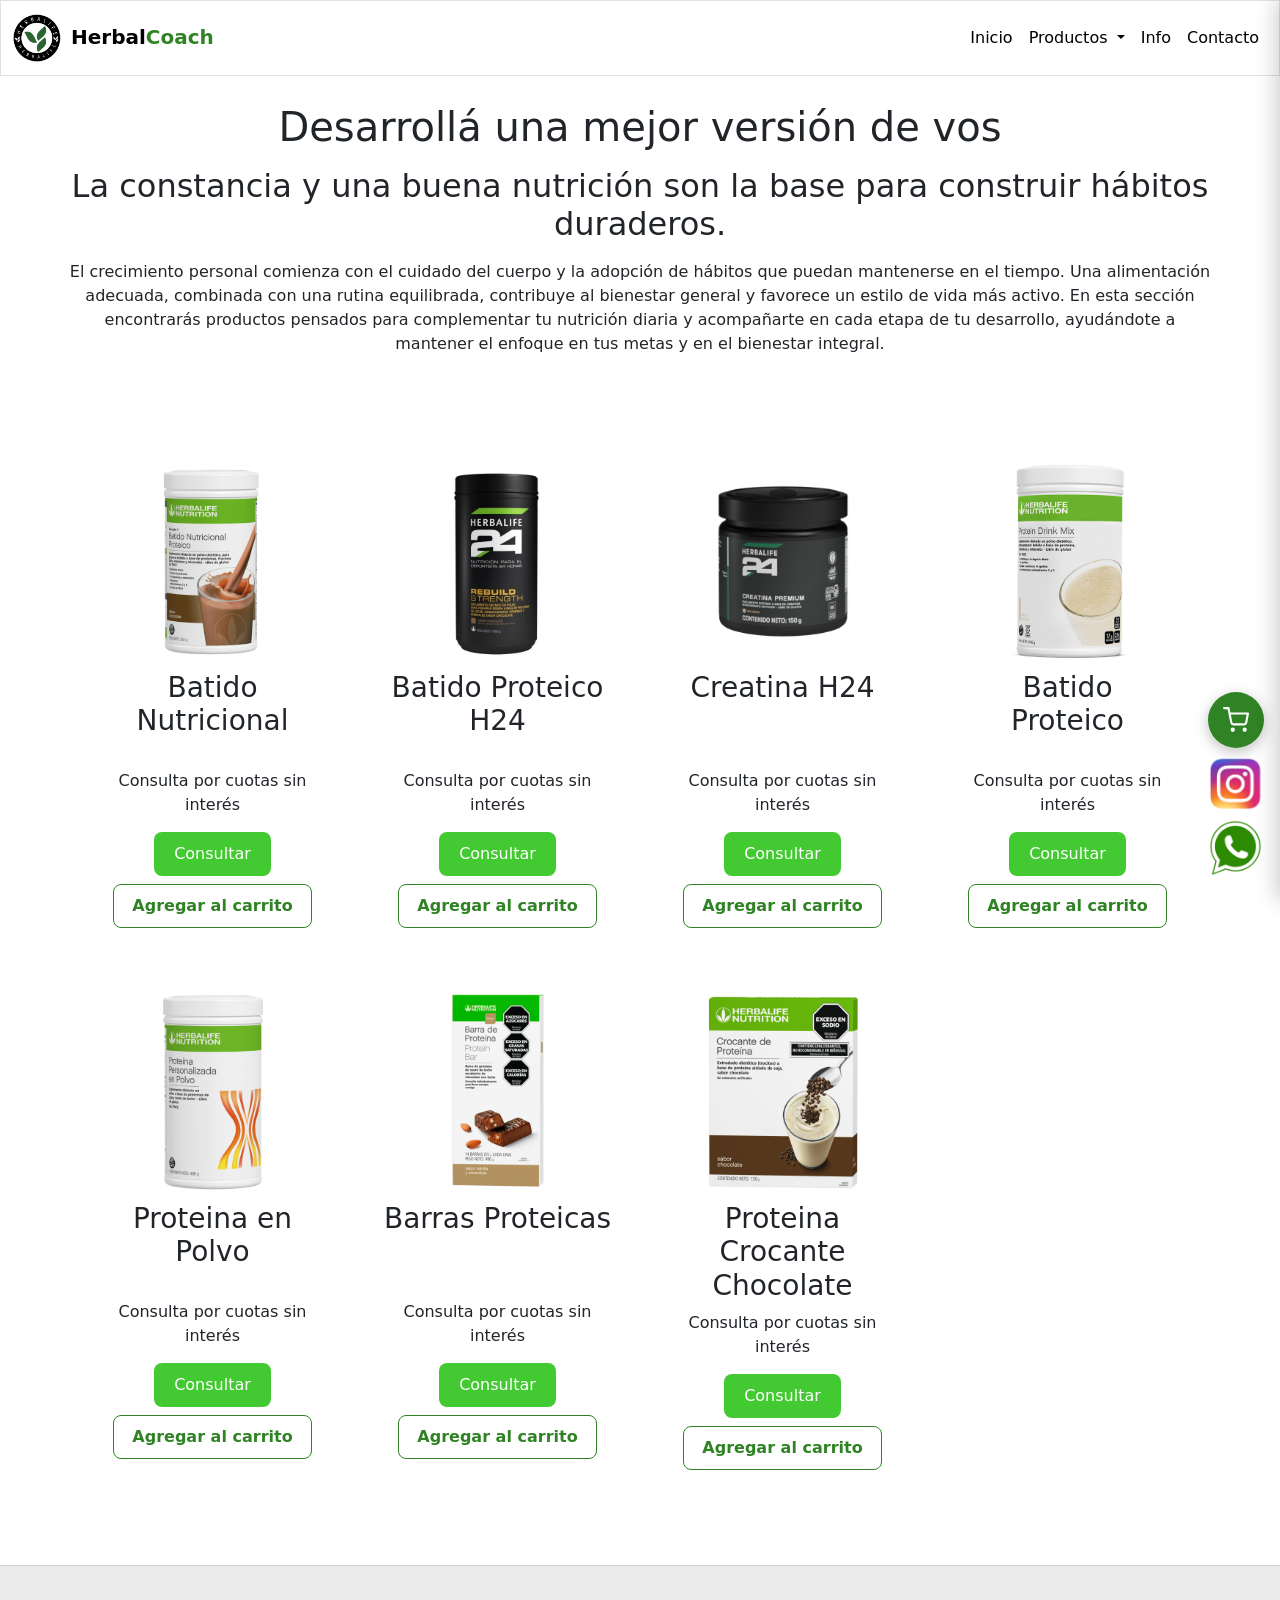
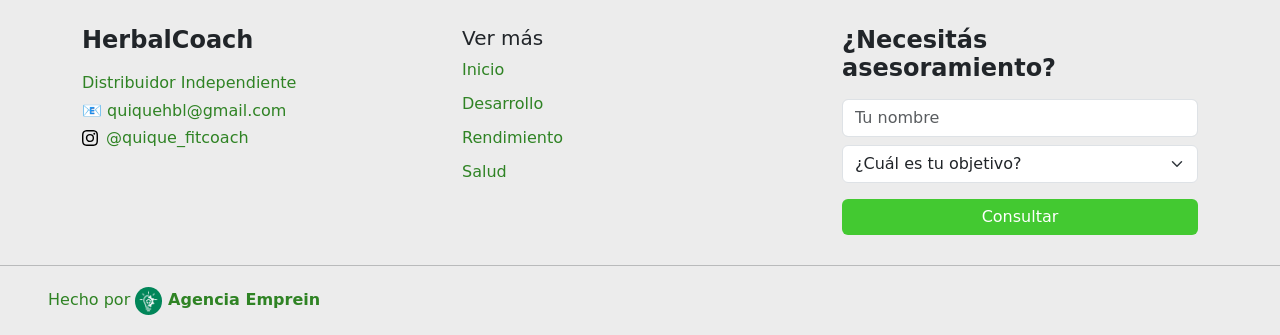
==== commit 0f480ef6: "se agregó carrito de compras" ====
--- a/pages/desarrollo.html
+++ b/pages/desarrollo.html
@@ -5,6 +5,7 @@
     <meta name="viewport" content="width=device-width, initial-scale=1.0">
     <title>Desarrollo Muscular - HerbalCoach</title>
     <link rel="stylesheet" href="../css/style.css">
+    <link rel="stylesheet" href="../css/cart.css">
     <link href="https://cdn.jsdelivr.net/npm/bootstrap@5.3.8/dist/css/bootstrap.min.css" rel="stylesheet" integrity="sha384-sRIl4kxILFvY47J16cr9ZwB07vP4J8+LH7qKQnuqkuIAvNWLzeN8tE5YBujZqJLB" crossorigin="anonymous">
     <link rel="preconnect" href="https://fonts.googleapis.com">
 <link rel="preconnect" href="https://fonts.gstatic.com" crossorigin>
@@ -181,6 +182,7 @@
     </footer>
 
     <script src="../script.js"></script>
+    <script src="../cart.js"></script>
     <script src="https://cdn.jsdelivr.net/npm/bootstrap@5.3.8/dist/js/bootstrap.bundle.min.js" integrity="sha384-FKyoEForCGlyvwx9Hj09JcYn3nv7wiPVlz7YYwJrWVcXK/BmnVDxM+D2scQbITxI" crossorigin="anonymous"></script>
 </body>
 </html>
--- a/css/cart.css
+++ b/css/cart.css
@@ -0,0 +1,300 @@
+/* =========================================================
+   CARRITO DE CONSULTA - HerbalCoach
+   Usa las variables de style.css (--color-btn, --color-text, etc.)
+   ========================================================= */
+
+/* ---------- Botón flotante (arriba del de Instagram) ---------- */
+.cart-fab {
+    position: fixed;
+    right: 1rem;
+    bottom: 9.5rem;
+    z-index: 1;
+    width: 3.5rem;
+    height: 3.5rem;
+    border: none;
+    border-radius: 50%;
+    background: var(--color-text, #2f8324);
+    color: #fff;
+    display: flex;
+    align-items: center;
+    justify-content: center;
+    cursor: pointer;
+    box-shadow: 0 4px 14px rgba(0, 0, 0, .25);
+    transition: transform .2s, background .2s;
+}
+
+.cart-fab:hover {
+    background: var(--color-btn-hover, #369f28);
+    transform: scale(1.08);
+}
+
+.cart-fab.bump {
+    animation: cartBump .4s ease;
+}
+
+@keyframes cartBump {
+    0%   { transform: scale(1); }
+    40%  { transform: scale(1.2); }
+    100% { transform: scale(1); }
+}
+
+.cart-badge {
+    position: absolute;
+    top: -4px;
+    right: -4px;
+    min-width: 1.4rem;
+    height: 1.4rem;
+    padding: 0 .3rem;
+    border-radius: 999px;
+    background: #e53935;
+    color: #fff;
+    font-size: .8rem;
+    font-weight: 700;
+    line-height: 1.4rem;
+    text-align: center;
+}
+
+.cart-badge[hidden] {
+    display: none;
+}
+
+/* ---------- Overlay + panel lateral ---------- */
+.cart-overlay {
+    position: fixed;
+    inset: 0;
+    background: rgba(0, 0, 0, .5);
+    opacity: 0;
+    pointer-events: none;
+    transition: opacity .3s;
+    z-index: 10000;
+}
+
+.cart-overlay.open {
+    opacity: 1;
+    pointer-events: auto;
+}
+
+.cart-drawer {
+    position: fixed;
+    top: 0;
+    right: 0;
+    height: 100%;
+    width: 380px;
+    max-width: 100%;
+    background: #fff;
+    z-index: 10001;
+    display: flex;
+    flex-direction: column;
+    transform: translateX(100%);
+    transition: transform .3s ease;
+    box-shadow: -4px 0 20px rgba(0, 0, 0, .2);
+}
+
+.cart-drawer.open {
+    transform: translateX(0);
+}
+
+.cart-header {
+    display: flex;
+    align-items: center;
+    justify-content: space-between;
+    padding: 1rem 1.25rem;
+    border-bottom: 1px solid #e3e3e3;
+}
+
+.cart-header h2 {
+    margin: 0;
+    font-size: 1.3rem;
+    font-weight: 700;
+}
+
+.cart-close {
+    border: none;
+    background: none;
+    font-size: 2rem;
+    line-height: 1;
+    cursor: pointer;
+    color: #333;
+}
+
+/* ---------- Lista de productos ---------- */
+.cart-items {
+    flex: 1;
+    overflow-y: auto;
+    padding: .75rem 1.25rem;
+}
+
+.cart-empty {
+    text-align: center;
+    color: #666;
+    padding: 3rem 1rem;
+}
+
+.cart-item {
+    display: flex;
+    align-items: center;
+    gap: .75rem;
+    padding: .75rem 0;
+    border-bottom: 1px solid #eee;
+}
+
+.cart-item img {
+    width: 64px;
+    height: 64px;
+    object-fit: contain;
+    flex-shrink: 0;
+}
+
+.cart-item-info {
+    flex: 1;
+    min-width: 0;
+}
+
+.cart-item-name {
+    margin: 0 0 .4rem;
+    font-weight: 600;
+    font-size: .95rem;
+}
+
+.cart-qty {
+    display: inline-flex;
+    align-items: center;
+    border: 1px solid #d5d5d5;
+    border-radius: 8px;
+    overflow: hidden;
+}
+
+.cart-qty button {
+    width: 2rem;
+    height: 2rem;
+    border: none;
+    background: var(--fondo-claro, #ececec);
+    cursor: pointer;
+    font-size: 1.1rem;
+}
+
+.cart-qty button:hover {
+    background: #dcdcdc;
+}
+
+.cart-qty span {
+    min-width: 2.2rem;
+    text-align: center;
+    font-weight: 600;
+}
+
+.cart-remove {
+    border: none;
+    background: none;
+    font-size: 1.6rem;
+    color: #999;
+    cursor: pointer;
+}
+
+.cart-remove:hover {
+    color: #e53935;
+}
+
+/* ---------- Pie del carrito ---------- */
+.cart-footer {
+    padding: 1rem 1.25rem 1.25rem;
+    border-top: 1px solid #e3e3e3;
+}
+
+.cart-note {
+    margin: 0 0 .75rem;
+    font-size: .85rem;
+    color: #666;
+    text-align: center;
+}
+
+.cart-send {
+    width: 100%;
+    padding: .8rem;
+    border: none;
+    border-radius: 8px;
+    background: var(--color-btn, #43c931);
+    color: #fff;
+    font-weight: 700;
+    cursor: pointer;
+    transition: background .2s;
+}
+
+.cart-send:hover:not(:disabled) {
+    background: var(--color-btn-hover, #369f28);
+}
+
+.cart-send:disabled {
+    background: #bdbdbd;
+    cursor: not-allowed;
+}
+
+.cart-clear {
+    display: block;
+    margin: .75rem auto 0;
+    border: none;
+    background: none;
+    color: #777;
+    text-decoration: underline;
+    cursor: pointer;
+}
+
+.cart-clear[hidden] {
+    display: none;
+}
+
+/* ---------- Botón "Agregar al carrito" en productos y modal ---------- */
+.btn-agregar {
+    display: block;
+    width: fit-content;
+    margin: 8px auto 0;
+    padding: 9px 18px;
+    background: transparent;
+    color: var(--color-text, #2f8324);
+    border: 1.5px solid var(--color-text, #2f8324);
+    border-radius: 8px;
+    font-weight: 600;
+    cursor: pointer;
+    transition: .3s;
+}
+
+.btn-agregar:hover {
+    background: var(--color-text, #2f8324);
+    color: #fff;
+}
+
+@media (max-width: 768px) {
+    .btn-agregar {
+        width: 100%;
+        max-width: 200px;
+    }
+}
+
+/* ---------- Aviso al agregar ---------- */
+.cart-toast {
+    position: fixed;
+    left: 50%;
+    bottom: 1.5rem;
+    transform: translate(-50%, 20px);
+    background: #222;
+    color: #fff;
+    padding: .7rem 1.2rem;
+    border-radius: 8px;
+    font-size: .9rem;
+    opacity: 0;
+    pointer-events: none;
+    transition: opacity .3s, transform .3s;
+    z-index: 10002;
+    max-width: 90%;
+    text-align: center;
+}
+
+.cart-toast.show {
+    opacity: 1;
+    transform: translate(-50%, 0);
+}
+
+@media (prefers-reduced-motion: reduce) {
+    .cart-fab.bump { animation: none; }
+    .cart-drawer, .cart-overlay, .cart-toast { transition: none; }
+}
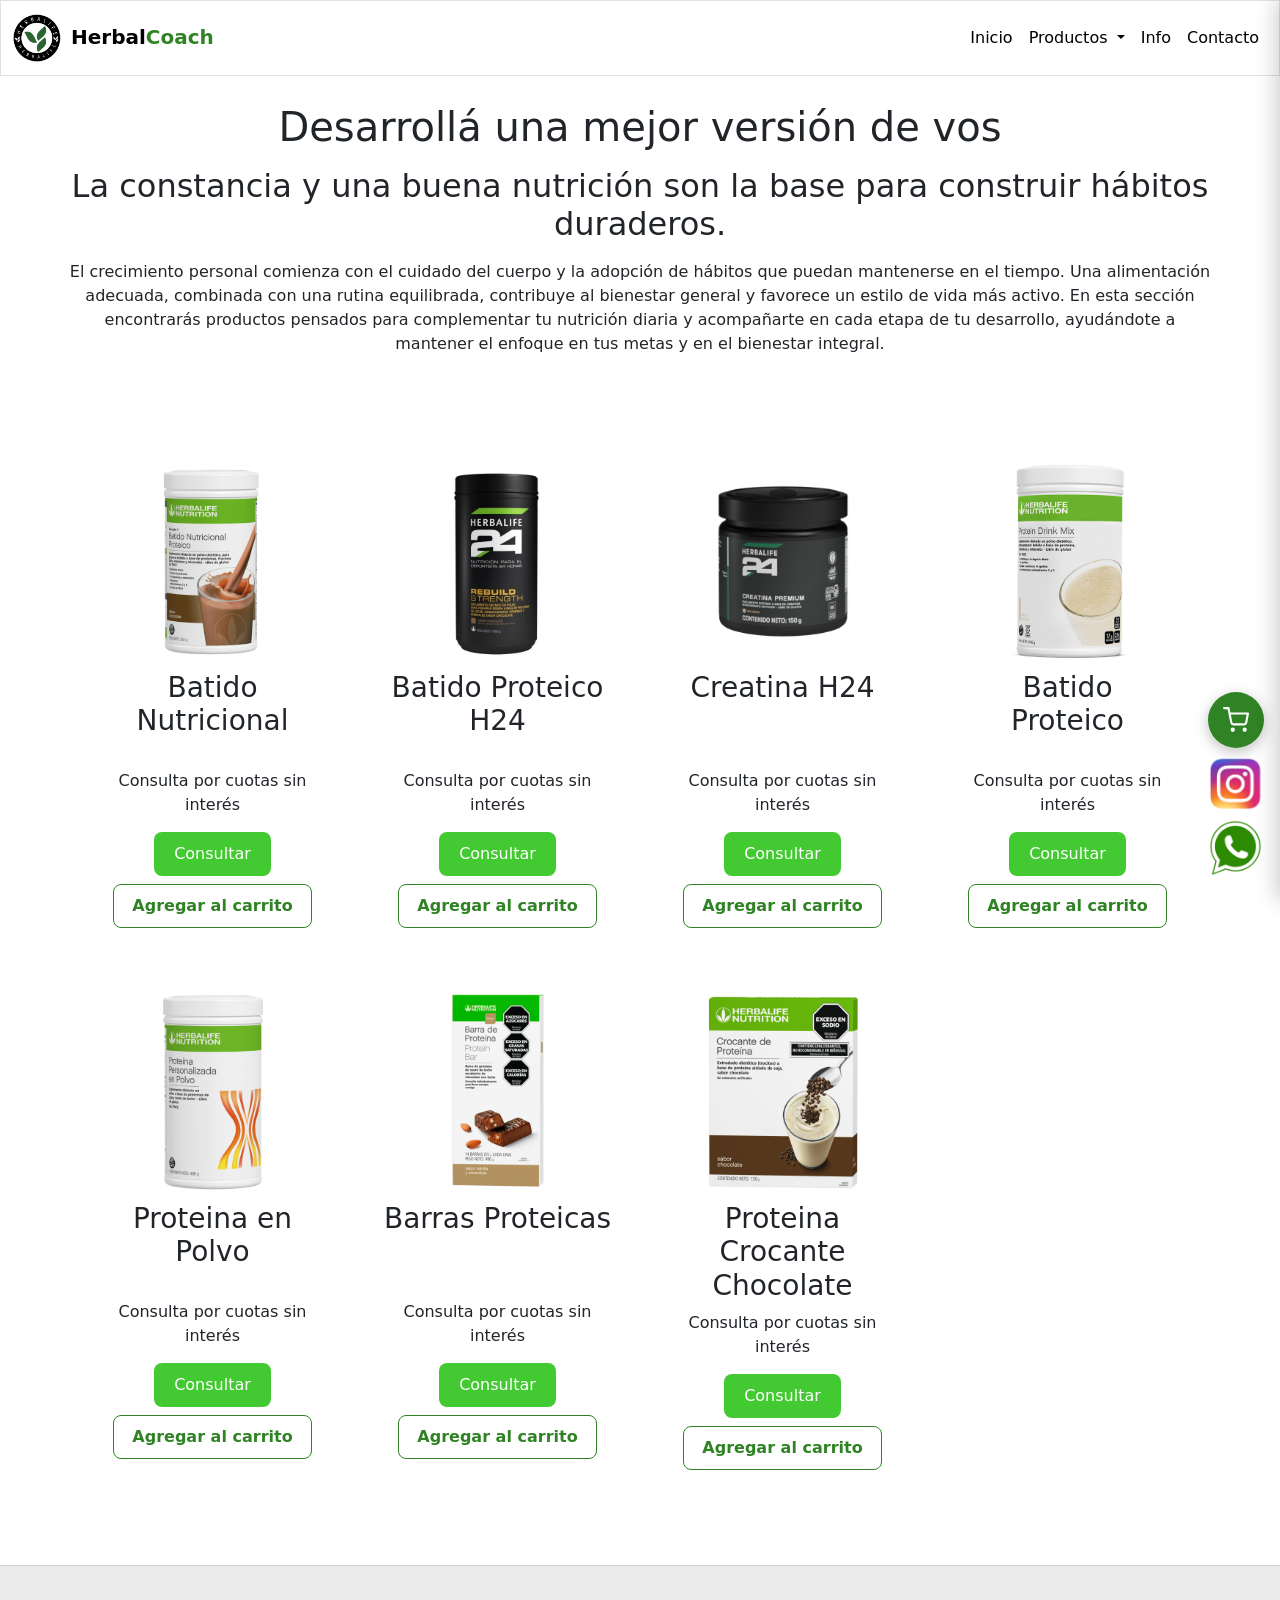
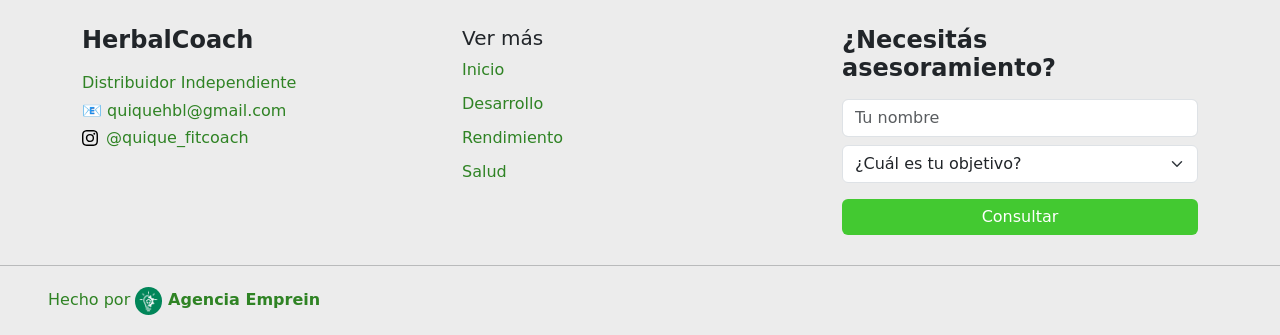
==== commit b3734cf7: "corrigiendo errores menores" ====
--- a/pages/desarrollo.html
+++ b/pages/desarrollo.html
@@ -1,5 +1,5 @@
 <!DOCTYPE html>
-<html lang="en">
+<html lang="es">
 <head>
     <meta charset="UTF-8">
     <meta name="viewport" content="width=device-width, initial-scale=1.0">
